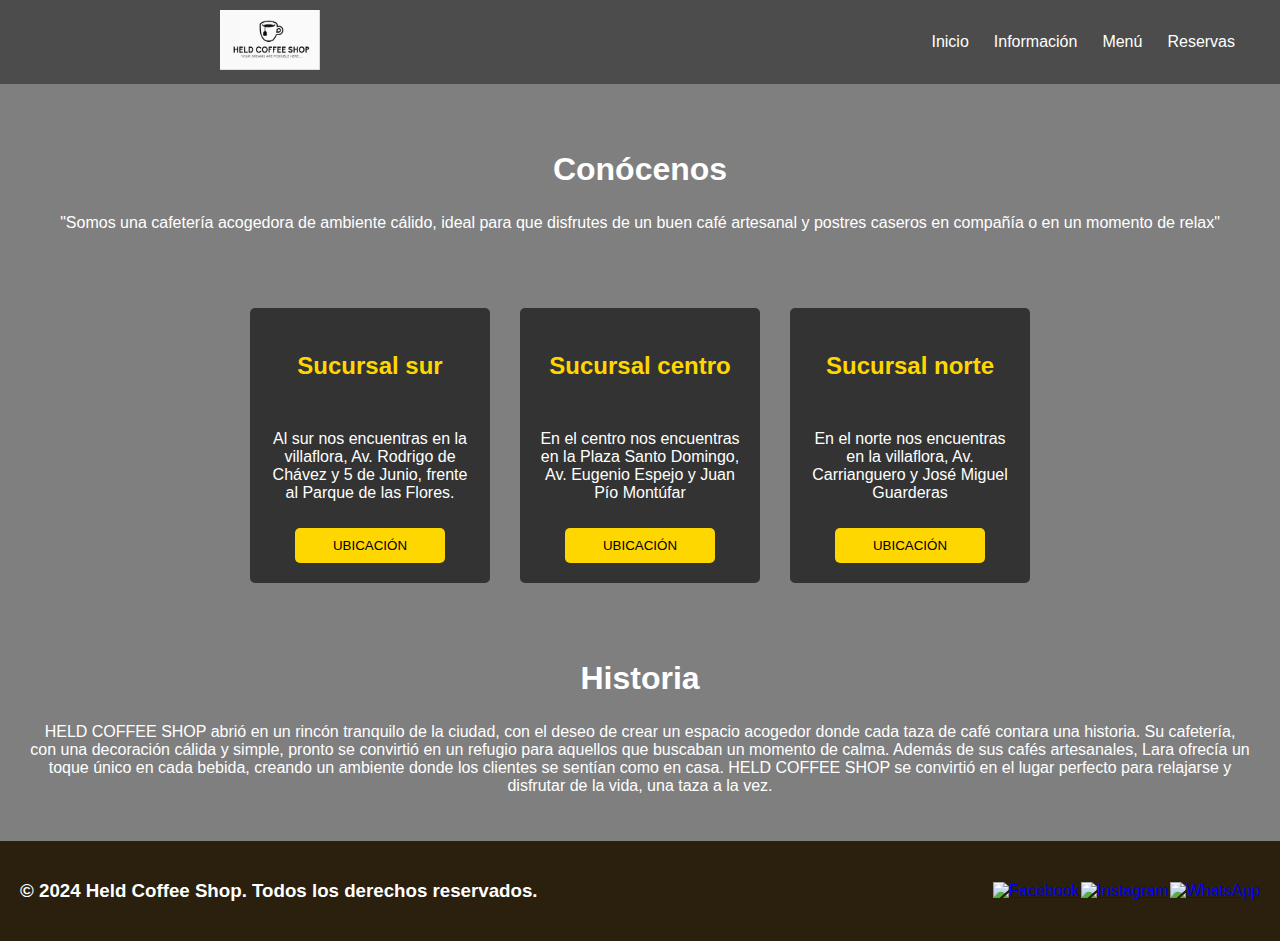
==== informacion.html @ 96dd5e1e "Add files via upload" ====
<!DOCTYPE html>
<html lang="es">
<head>
    <meta charset="UTF-8">
    <meta name="viewport" content="width=device-width, initial-scale=1.0">
    <title>HELD COFFEE SHOP</title>
    <link rel="icon" href="Sources\logo.png">
    <link rel="stylesheet" href="Styles\style.css">
</head>
<body>

    <header>
        <div class="logo">
            <img src="Sources\logo.png" alt="Logo Held Coffee Shop">
        </div>
        <nav>
            <ul>
                <li><a href="index.html">Inicio</a></li>
                <li><a href="informacion.html">Información</a></li>
                <li><a href="menu.html"> Menú</a></li>
                <li><a href="Reservas.html">Reservas</a></li>
            </ul>
        </nav>
    </header>

    <section class="conocenos">
        <h2>Conócenos</h2>
        <p>"Somos una cafetería acogedora de ambiente cálido, ideal para que disfrutes de un buen café artesanal y postres caseros en compañía o en un momento de relax"</p>
    </section>

    <section class="sucursales">
        <div class="sucursal">
            <h3>Sucursal sur</h3>
            <p>Al sur nos encuentras en la villaflora, Av. Rodrigo de Chávez y 5 de Junio, frente al Parque de las Flores.</p>
            <button>UBICACIÓN</button>
        </div>
        <div class="sucursal">
            <h3>Sucursal centro</h3>
            <p>En el centro nos encuentras en la Plaza Santo Domingo, Av. Eugenio Espejo y Juan Pío Montúfar</p>
            <button>UBICACIÓN</button>
        </div>
        <div class="sucursal">
            <h3>Sucursal norte</h3>
            <p>En el norte nos encuentras en la villaflora, Av. Carrianguero y José Miguel Guarderas</p>
            <button>UBICACIÓN</button>
        </div>
    </section>

    <section class="historia">
        <h2>Historia</h2>
        <p>HELD COFFEE SHOP abrió en un rincón tranquilo de la ciudad, con el deseo de crear un espacio acogedor donde cada taza de café contara una historia. Su cafetería, con una decoración cálida y simple, pronto se convirtió en un refugio para aquellos que buscaban un momento de calma. Además de sus cafés artesanales, Lara ofrecía un toque único en cada bebida, creando un ambiente donde los clientes se sentían como en casa. HELD COFFEE SHOP se convirtió en el lugar perfecto para relajarse y disfrutar de la vida, una taza a la vez.</p>
    </section>

<!-- Pie de pagina-->
<footer class="pie-pagina">
    <div class="footer-container">
        <div class="copyright">
            <h3>&copy; 2024 Held Coffee Shop. Todos los derechos reservados.</h3>
        </div>
        <div class="redes-sociales">
            <a href="https://www.facebook.com" target="_blank">
                <img src="https://static.vecteezy.com/system/resources/previews/018/930/476/non_2x/facebook-logo-facebook-icon-transparent-free-png.png" alt="Facebook" class="facebook-icon">
            </a>
            <a href="https://www.instagram.com/danna.mishelle._" target="_blank">
                <img src="https://1000marcas.net/wp-content/uploads/2019/11/Instagram-Logo-2016.png" alt="Instagram" class="insta-icon">
            </a>
            </a>
            <a href="https://wa.me/983203628" target="_blank">
                <img src="https://img.icons8.com/color/512/whatsapp.png" alt="WhatsApp" class="whatsapp-icon">
            </a>
        </div>
    </div>
</footer>

</body>
</html>
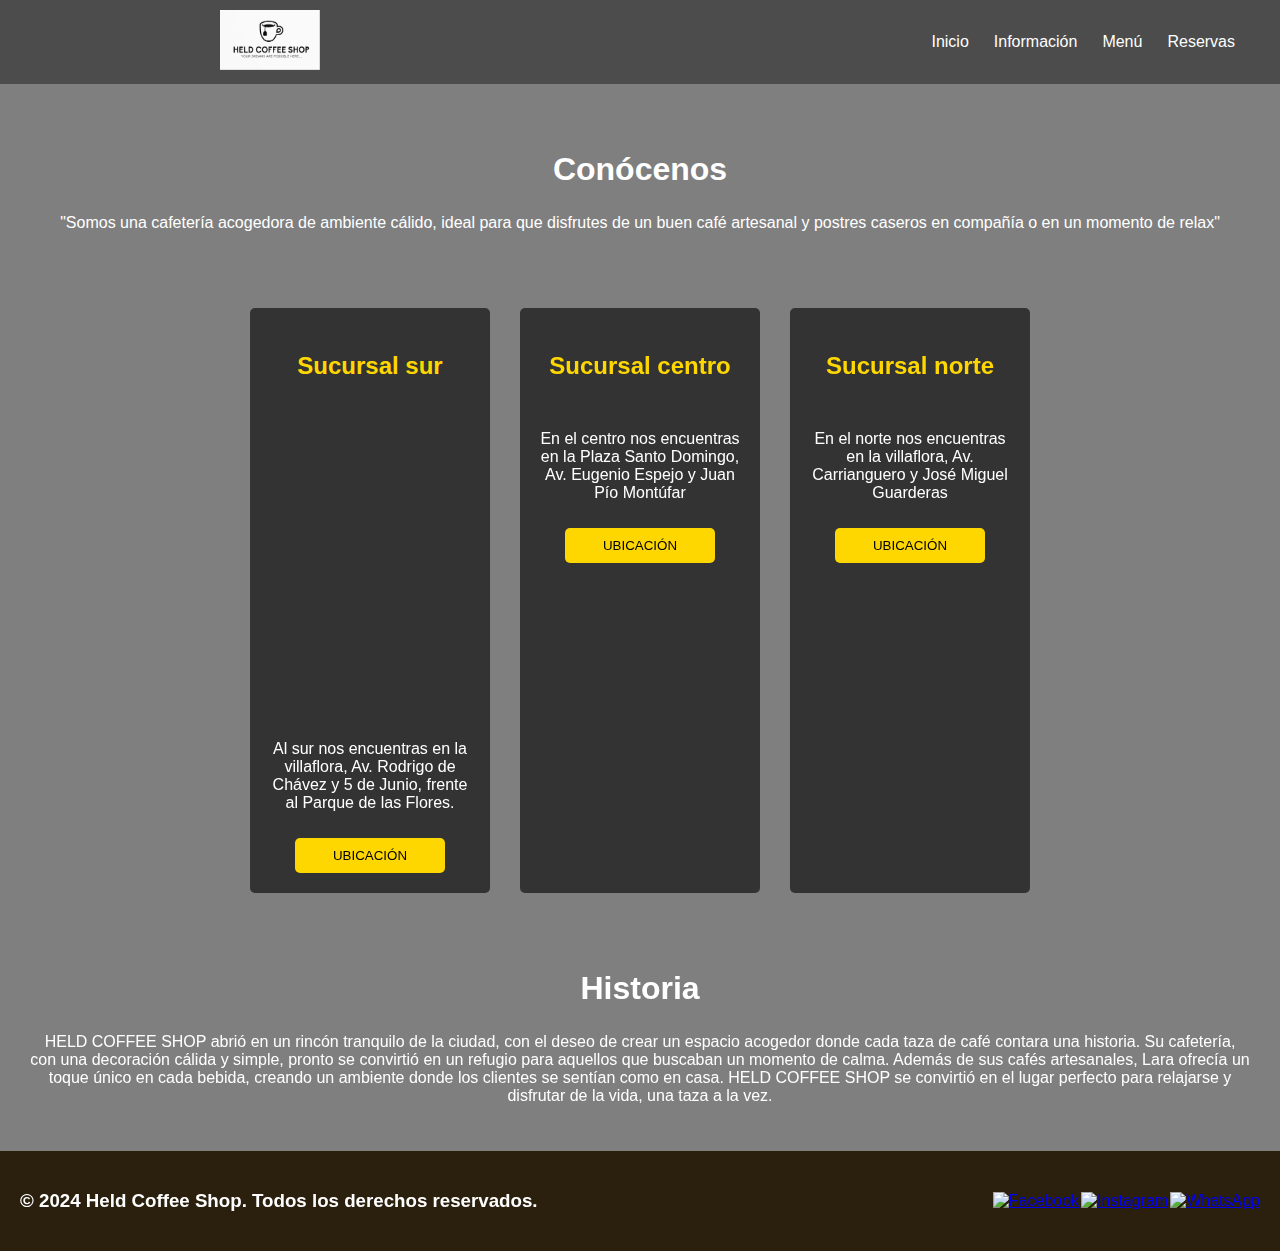
==== commit 7a37f9e2: "Update informacion.html" ====
--- a/informacion.html
+++ b/informacion.html
@@ -31,6 +31,7 @@
     <section class="sucursales">
         <div class="sucursal">
             <h3>Sucursal sur</h3>
+            <iframe src="https://www.google.com/maps/embed?pb=!1m18!1m12!1m3!1d3989.7835852704598!2d-78.52599482431526!3d-0.23908123537959805!2m3!1f0!2f0!3f0!3m2!1i1024!2i768!4f13.1!3m3!1m2!1s0x91d5990ad86ad003%3A0x7c6e856358210ed6!2sAv.%20Cinco%20de%20Junio%20%26%20Av%20Rodrigo%20de%20Ch%C3%A1vez%2C%20170111%20Quito!5e0!3m2!1ses!2sec!4v1731685744324!5m2!1ses!2sec" width="400" height="300" style="border:0;" allowfullscreen="" loading="lazy" referrerpolicy="no-referrer-when-downgrade"></iframe>
             <p>Al sur nos encuentras en la villaflora, Av. Rodrigo de Chávez y 5 de Junio, frente al Parque de las Flores.</p>
             <button>UBICACIÓN</button>
         </div>
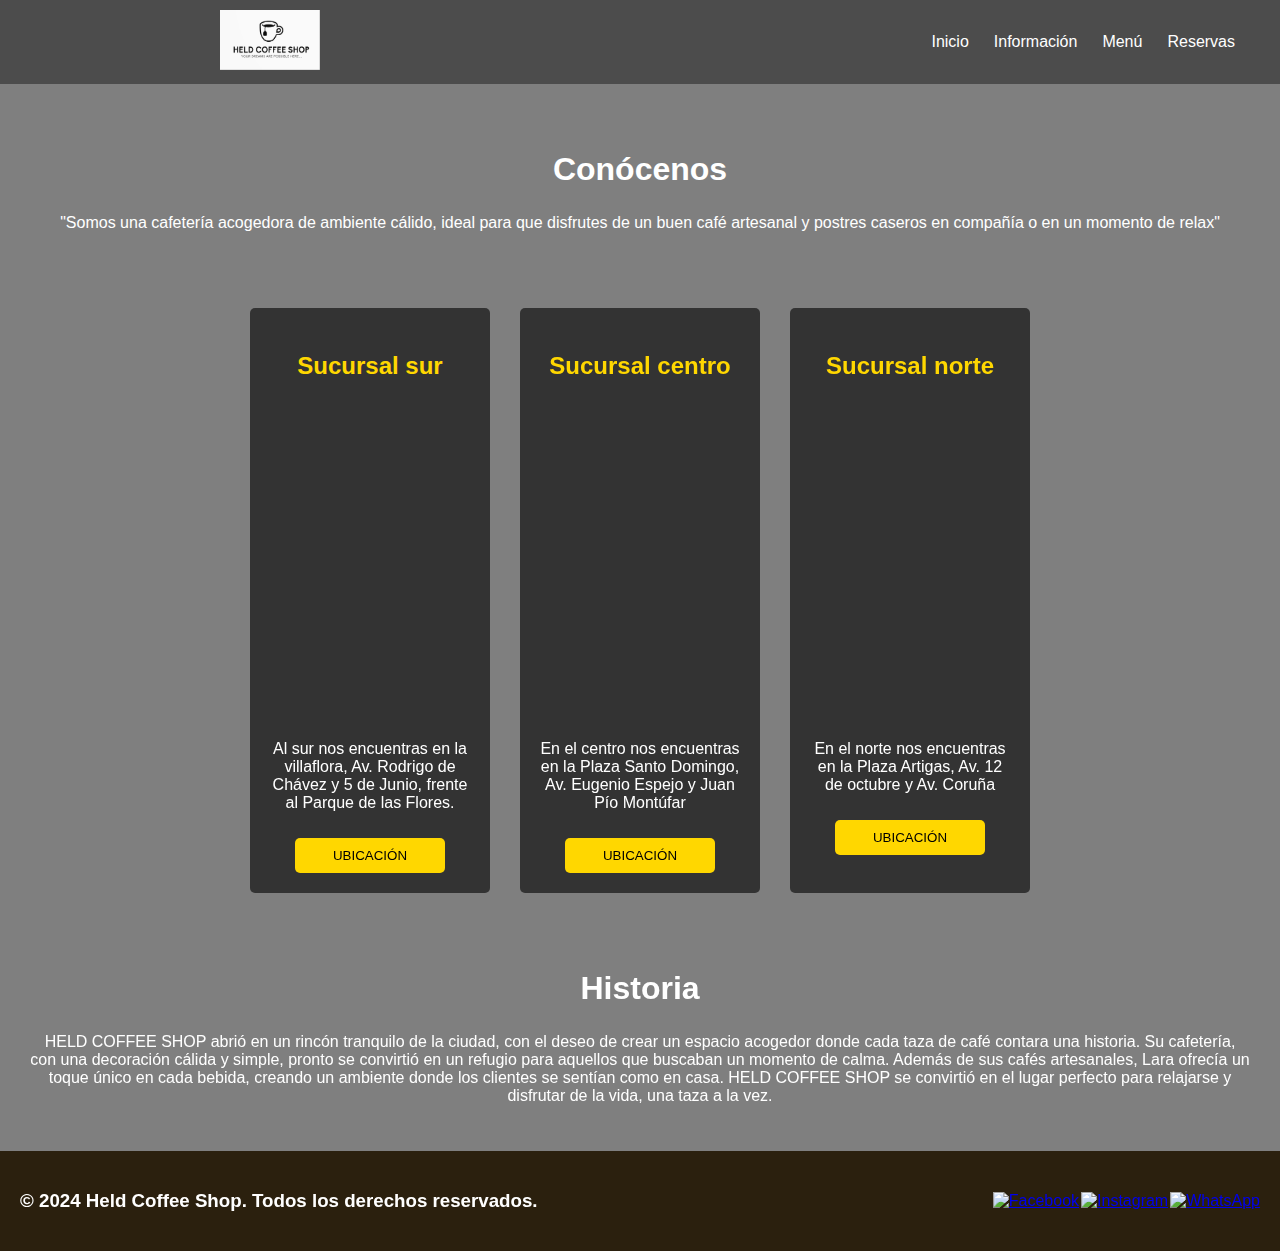
==== commit 6a4ad547: "Update informacion.html" ====
--- a/informacion.html
+++ b/informacion.html
@@ -37,12 +37,14 @@
         </div>
         <div class="sucursal">
             <h3>Sucursal centro</h3>
+            <iframe src="https://www.google.com/maps/embed?pb=!1m18!1m12!1m3!1d3989.7892241336017!2d-78.51612382431532!3d-0.2188162353924823!2m3!1f0!2f0!3f0!3m2!1i1024!2i768!4f13.1!3m3!1m2!1s0x91d59ba7ab143eb7%3A0x3a4ef2d39fe75e59!2sPlaza%20Santo%20Domingo!5e0!3m2!1ses!2sec!4v1731685833388!5m2!1ses!2sec" width="400" height="300" style="border:0;" allowfullscreen="" loading="lazy" referrerpolicy="no-referrer-when-downgrade"></iframe>
             <p>En el centro nos encuentras en la Plaza Santo Domingo, Av. Eugenio Espejo y Juan Pío Montúfar</p>
             <button>UBICACIÓN</button>
         </div>
         <div class="sucursal">
             <h3>Sucursal norte</h3>
-            <p>En el norte nos encuentras en la villaflora, Av. Carrianguero y José Miguel Guarderas</p>
+            <iframe src="https://www.google.com/maps/embed?pb=!1m18!1m12!1m3!1d3259.492728623111!2d-78.48138918648704!3d-0.20170673113073562!2m3!1f0!2f0!3f0!3m2!1i1024!2i768!4f13.1!3m3!1m2!1s0x91d59b00621dc977%3A0x20ae986207c07c62!2sPlaza%20Artigas!5e0!3m2!1ses!2sec!4v1731685888881!5m2!1ses!2sec" width="400" height="300" style="border:0;" allowfullscreen="" loading="lazy" referrerpolicy="no-referrer-when-downgrade"></iframe>
+            <p>En el norte nos encuentras en la Plaza Artigas, Av. 12 de octubre y Av. Coruña</p>
             <button>UBICACIÓN</button>
         </div>
     </section>
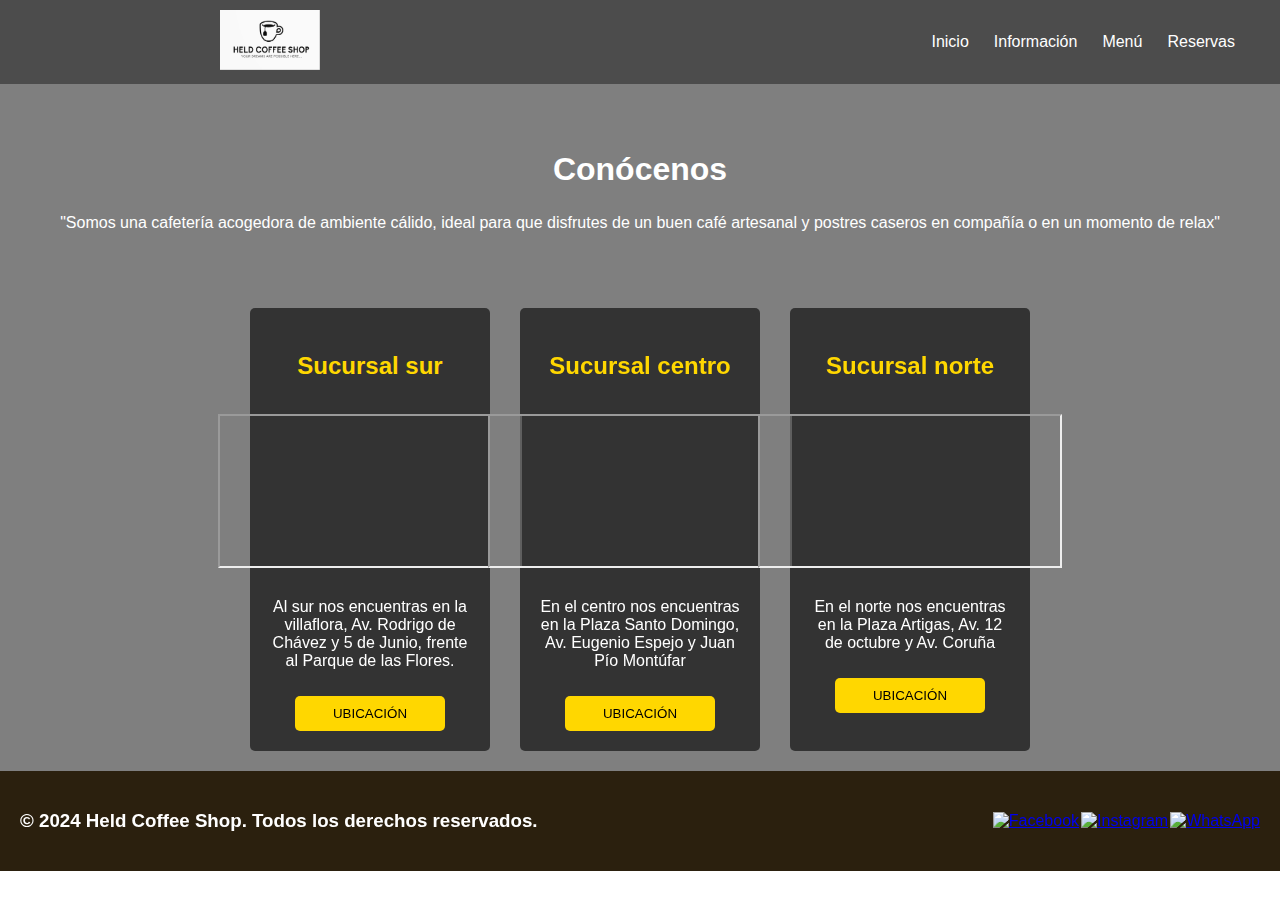
==== commit 34735d95: "Update informacion.html" ====
--- a/informacion.html
+++ b/informacion.html
@@ -28,31 +28,32 @@
         <p>"Somos una cafetería acogedora de ambiente cálido, ideal para que disfrutes de un buen café artesanal y postres caseros en compañía o en un momento de relax"</p>
     </section>
 
-    <section class="sucursales">
-        <div class="sucursal">
-            <h3>Sucursal sur</h3>
-            <iframe src="https://www.google.com/maps/embed?pb=!1m18!1m12!1m3!1d3989.7835852704598!2d-78.52599482431526!3d-0.23908123537959805!2m3!1f0!2f0!3f0!3m2!1i1024!2i768!4f13.1!3m3!1m2!1s0x91d5990ad86ad003%3A0x7c6e856358210ed6!2sAv.%20Cinco%20de%20Junio%20%26%20Av%20Rodrigo%20de%20Ch%C3%A1vez%2C%20170111%20Quito!5e0!3m2!1ses!2sec!4v1731685744324!5m2!1ses!2sec" width="400" height="300" style="border:0;" allowfullscreen="" loading="lazy" referrerpolicy="no-referrer-when-downgrade"></iframe>
-            <p>Al sur nos encuentras en la villaflora, Av. Rodrigo de Chávez y 5 de Junio, frente al Parque de las Flores.</p>
-            <button>UBICACIÓN</button>
+<section class="sucursales">
+    <div class="sucursal">
+        <h3>Sucursal sur</h3>
+        <div class="map-container">
+            <iframe src="https://www.google.com/maps/embed?pb=..." allowfullscreen="" loading="lazy"></iframe>
         </div>
-        <div class="sucursal">
-            <h3>Sucursal centro</h3>
-            <iframe src="https://www.google.com/maps/embed?pb=!1m18!1m12!1m3!1d3989.7892241336017!2d-78.51612382431532!3d-0.2188162353924823!2m3!1f0!2f0!3f0!3m2!1i1024!2i768!4f13.1!3m3!1m2!1s0x91d59ba7ab143eb7%3A0x3a4ef2d39fe75e59!2sPlaza%20Santo%20Domingo!5e0!3m2!1ses!2sec!4v1731685833388!5m2!1ses!2sec" width="400" height="300" style="border:0;" allowfullscreen="" loading="lazy" referrerpolicy="no-referrer-when-downgrade"></iframe>
-            <p>En el centro nos encuentras en la Plaza Santo Domingo, Av. Eugenio Espejo y Juan Pío Montúfar</p>
-            <button>UBICACIÓN</button>
+        <p>Al sur nos encuentras en la villaflora, Av. Rodrigo de Chávez y 5 de Junio, frente al Parque de las Flores.</p>
+        <button>UBICACIÓN</button>
+    </div>
+    <div class="sucursal">
+        <h3>Sucursal centro</h3>
+        <div class="map-container">
+            <iframe src="https://www.google.com/maps/embed?pb=..." allowfullscreen="" loading="lazy"></iframe>
         </div>
-        <div class="sucursal">
-            <h3>Sucursal norte</h3>
-            <iframe src="https://www.google.com/maps/embed?pb=!1m18!1m12!1m3!1d3259.492728623111!2d-78.48138918648704!3d-0.20170673113073562!2m3!1f0!2f0!3f0!3m2!1i1024!2i768!4f13.1!3m3!1m2!1s0x91d59b00621dc977%3A0x20ae986207c07c62!2sPlaza%20Artigas!5e0!3m2!1ses!2sec!4v1731685888881!5m2!1ses!2sec" width="400" height="300" style="border:0;" allowfullscreen="" loading="lazy" referrerpolicy="no-referrer-when-downgrade"></iframe>
-            <p>En el norte nos encuentras en la Plaza Artigas, Av. 12 de octubre y Av. Coruña</p>
-            <button>UBICACIÓN</button>
+        <p>En el centro nos encuentras en la Plaza Santo Domingo, Av. Eugenio Espejo y Juan Pío Montúfar</p>
+        <button>UBICACIÓN</button>
+    </div>
+    <div class="sucursal">
+        <h3>Sucursal norte</h3>
+        <div class="map-container">
+            <iframe src="https://www.google.com/maps/embed?pb=..." allowfullscreen="" loading="lazy"></iframe>
         </div>
-    </section>
-
-    <section class="historia">
-        <h2>Historia</h2>
-        <p>HELD COFFEE SHOP abrió en un rincón tranquilo de la ciudad, con el deseo de crear un espacio acogedor donde cada taza de café contara una historia. Su cafetería, con una decoración cálida y simple, pronto se convirtió en un refugio para aquellos que buscaban un momento de calma. Además de sus cafés artesanales, Lara ofrecía un toque único en cada bebida, creando un ambiente donde los clientes se sentían como en casa. HELD COFFEE SHOP se convirtió en el lugar perfecto para relajarse y disfrutar de la vida, una taza a la vez.</p>
-    </section>
+        <p>En el norte nos encuentras en la Plaza Artigas, Av. 12 de octubre y Av. Coruña</p>
+        <button>UBICACIÓN</button>
+    </div>
+</section>
 
 <!-- Pie de pagina-->
 <footer class="pie-pagina">
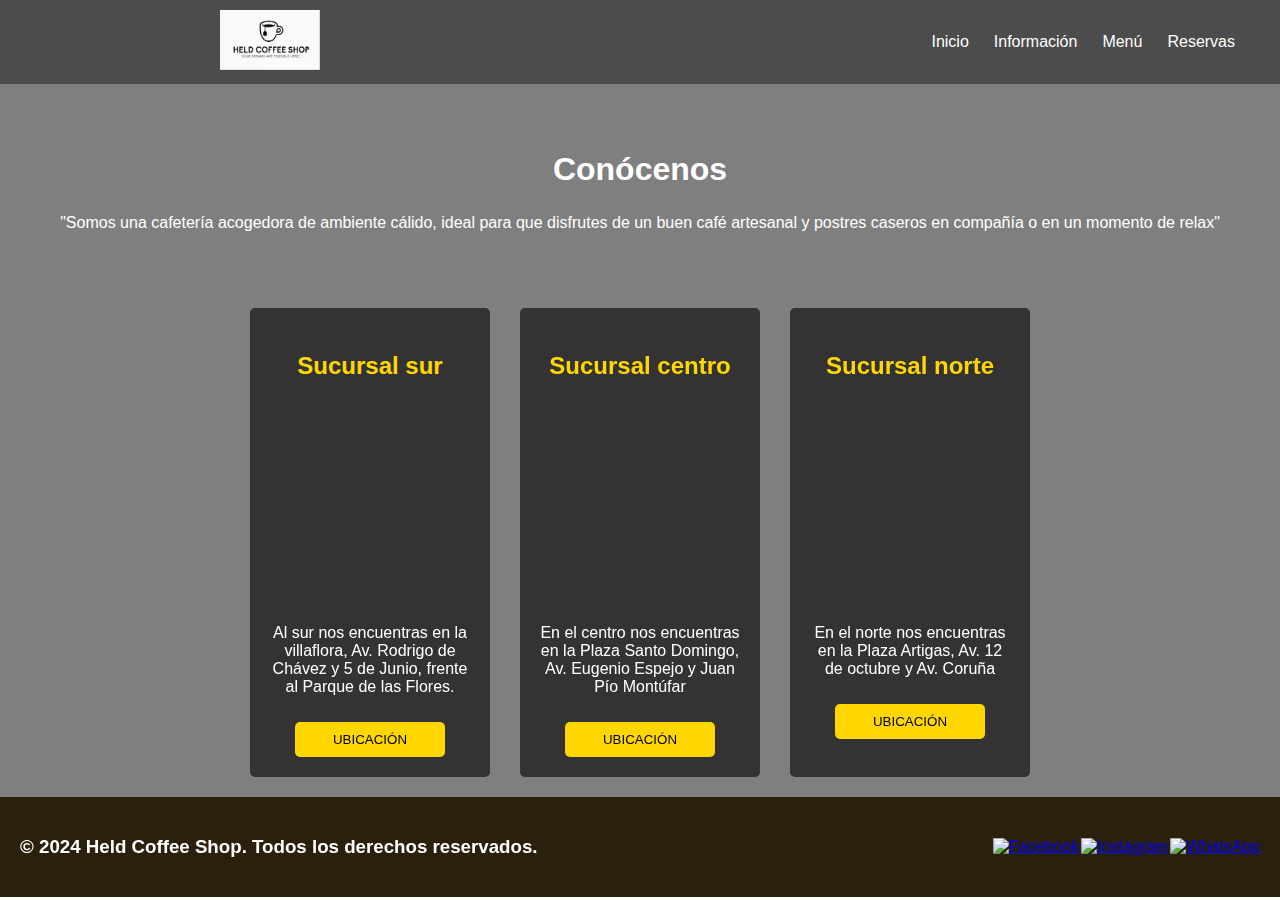
==== commit 96cf614e: "Update info" ====
--- a/informacion.html
+++ b/informacion.html
@@ -32,7 +32,7 @@
     <div class="sucursal">
         <h3>Sucursal sur</h3>
         <div class="map-container">
-            <iframe src="https://www.google.com/maps/embed?pb=..." allowfullscreen="" loading="lazy"></iframe>
+            <iframe src="https://www.google.com/maps/embed?pb=!1m18!1m12!1m3!1d3989.7835392682196!2d-78.52567942634947!3d-0.2392394997584052!2m3!1f0!2f0!3f0!3m2!1i1024!2i768!4f13.1!3m3!1m2!1s0x91d5990adc06fca5%3A0x85e30a742a6a7d7c!2sRodrigo%20de%20Chavez%20Y%205%20de%20Junio!5e0!3m2!1ses!2sec!4v1731954961559!5m2!1ses!2sec" width="220" height="180" style="border:0;" allowfullscreen="" loading="lazy" referrerpolicy="no-referrer-when-downgrade"></iframe>
         </div>
         <p>Al sur nos encuentras en la villaflora, Av. Rodrigo de Chávez y 5 de Junio, frente al Parque de las Flores.</p>
         <button>UBICACIÓN</button>
@@ -40,7 +40,7 @@
     <div class="sucursal">
         <h3>Sucursal centro</h3>
         <div class="map-container">
-            <iframe src="https://www.google.com/maps/embed?pb=..." allowfullscreen="" loading="lazy"></iframe>
+            <iframe src="https://www.google.com/maps/embed?pb=!1m18!1m12!1m3!1d1410.6034694425653!2d-78.51550359310141!3d-0.21922534566941357!2m3!1f0!2f0!3f0!3m2!1i1024!2i768!4f13.1!3m3!1m2!1s0x91d59a29f4ce75d1%3A0x72df29ec7cfd24be!2sCrepes%20Y%20Jugos%20Local%2014!5e0!3m2!1ses!2sec!4v1731955694541!5m2!1ses!2sec" width="220" height="180" style="border:0;" allowfullscreen="" loading="lazy" referrerpolicy="no-referrer-when-downgrade"></iframe>
         </div>
         <p>En el centro nos encuentras en la Plaza Santo Domingo, Av. Eugenio Espejo y Juan Pío Montúfar</p>
         <button>UBICACIÓN</button>
@@ -48,7 +48,7 @@
     <div class="sucursal">
         <h3>Sucursal norte</h3>
         <div class="map-container">
-            <iframe src="https://www.google.com/maps/embed?pb=..." allowfullscreen="" loading="lazy"></iframe>
+            <iframe src="https://www.google.com/maps/embed?pb=!1m18!1m12!1m3!1d249.36206961169808!2d-78.48288219139054!3d-0.20366577512588352!2m3!1f0!2f0!3f0!3m2!1i1024!2i768!4f13.1!3m3!1m2!1s0x91d59b2c65132a1f%3A0x8629798014ff70cc!2sCoati&#39;s%20Coffee%20Shop!5e0!3m2!1ses!2sec!4v1731955128998!5m2!1ses!2sec" width="220" height="180" style="border:0;" allowfullscreen="" loading="lazy" referrerpolicy="no-referrer-when-downgrade"></iframe>
         </div>
         <p>En el norte nos encuentras en la Plaza Artigas, Av. 12 de octubre y Av. Coruña</p>
         <button>UBICACIÓN</button>
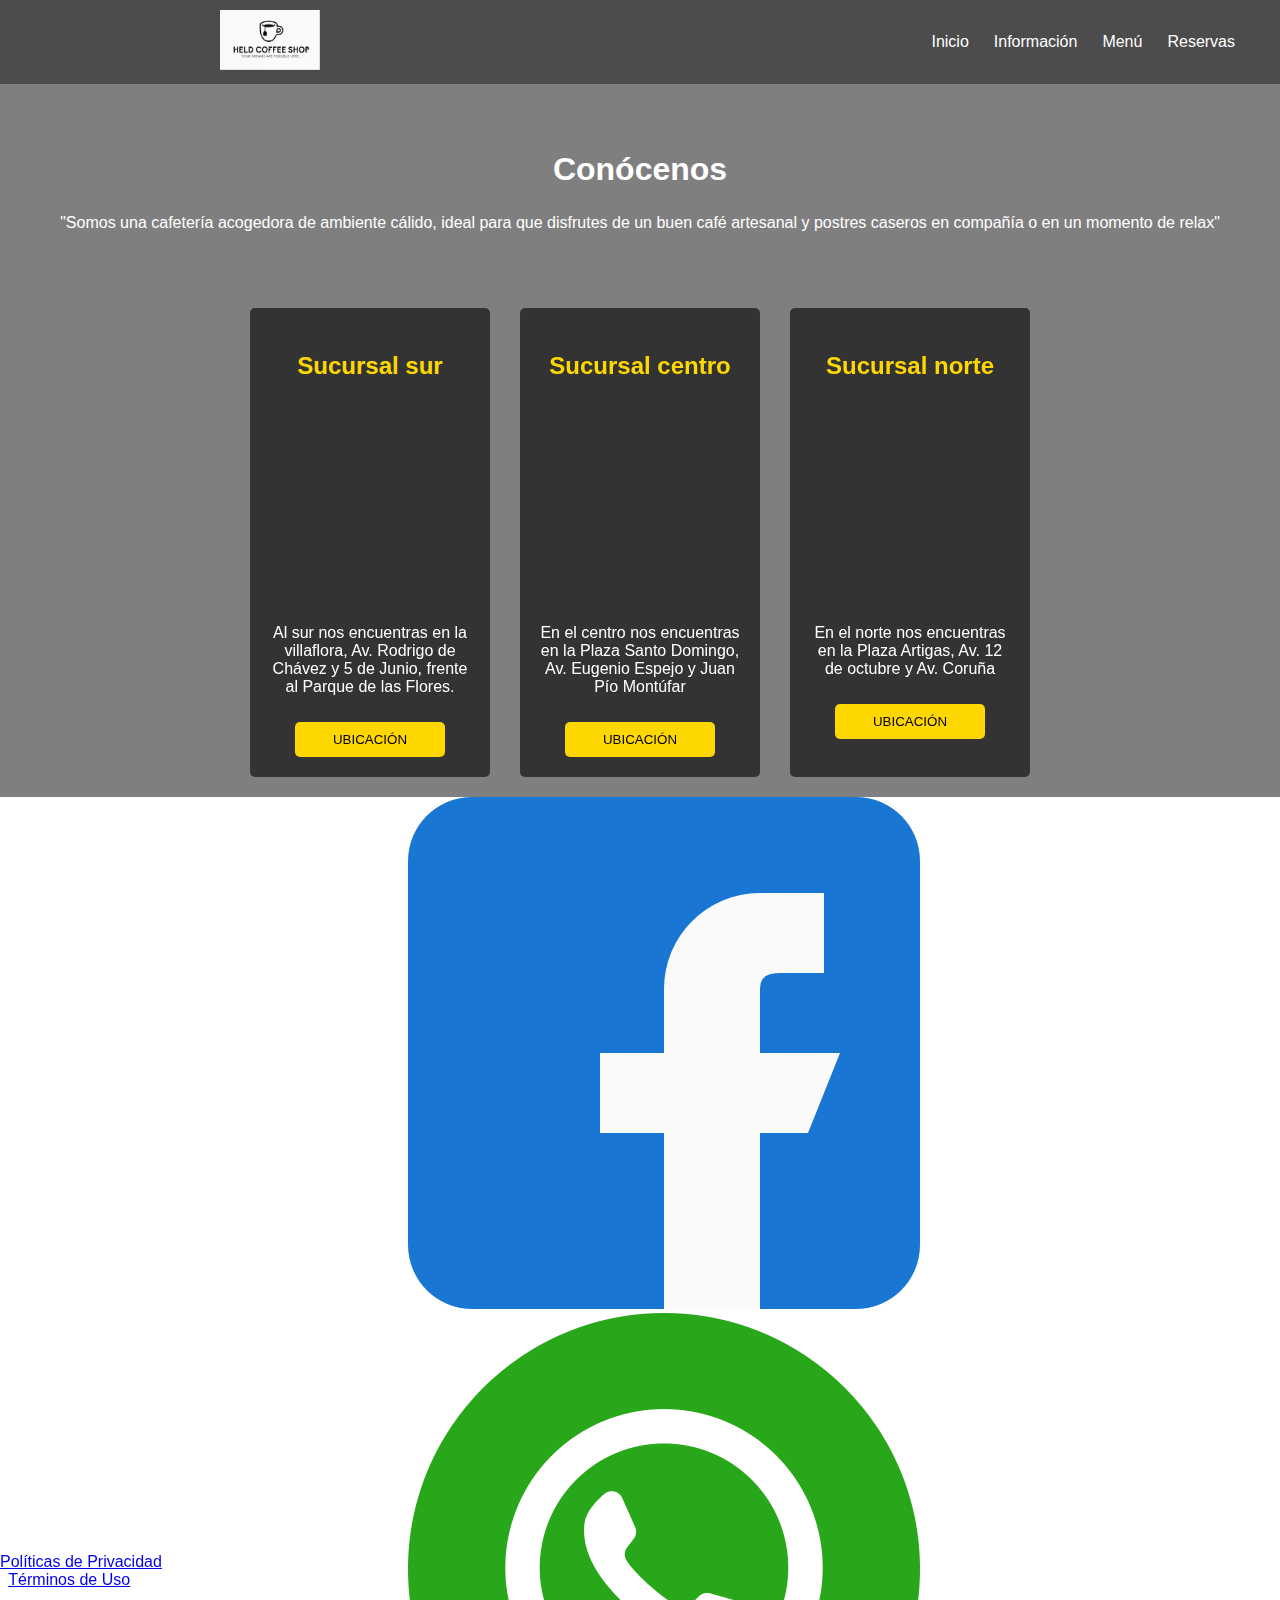
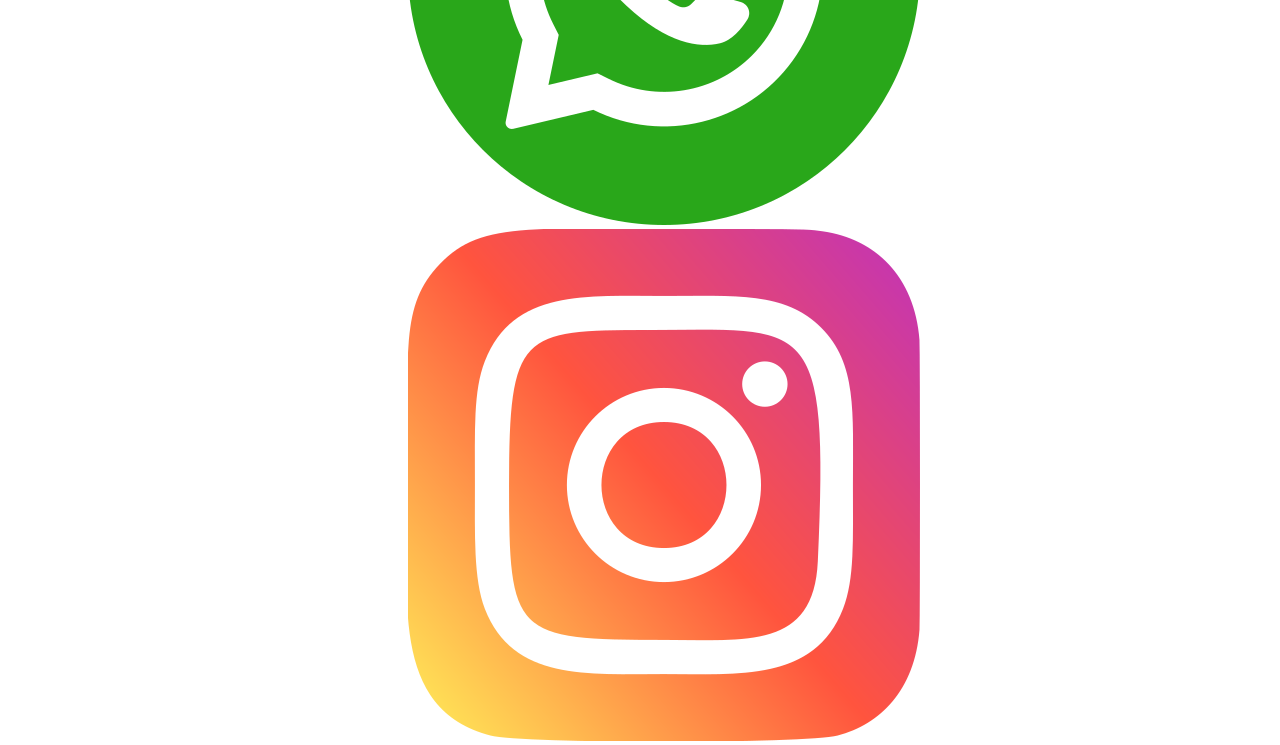
==== commit 223439a2: "Update informacion.html" ====
--- a/informacion.html
+++ b/informacion.html
@@ -55,22 +55,30 @@
     </div>
 </section>
 
-<!-- Pie de pagina-->
-<footer class="pie-pagina">
+    <!-- Pie de Página -->
+<footer class="footer">
     <div class="footer-container">
-        <div class="copyright">
-            <h3>&copy; 2024 Held Coffee Shop. Todos los derechos reservados.</h3>
+        <!-- Políticas y Términos -->
+        <div class="footer-section">
+            <a href="#" class="footer-link">Políticas de Privacidad</a> |
+            <a href="#" class="footer-link">Términos de Uso</a>
         </div>
-        <div class="redes-sociales">
-            <a href="https://www.facebook.com" target="_blank">
-                <img src="https://static.vecteezy.com/system/resources/previews/018/930/476/non_2x/facebook-logo-facebook-icon-transparent-free-png.png" alt="Facebook" class="facebook-icon">
+        
+        <!-- Copyright -->
+        <div class="footer-section">
+            <p>© 2024 HELD Coffee Shop. Todos los derechos reservados.</p>
+        </div>
+        
+        <!-- Redes Sociales -->
+        <div class="footer-section social-icons">
+            <a href="https://www.facebook.com/" target="_blank">
+                <img src="Sources/facebook.png" alt="Facebook" class="social-icon">
             </a>
-            <a href="https://www.instagram.com/danna.mishelle._" target="_blank">
-                <img src="https://1000marcas.net/wp-content/uploads/2019/11/Instagram-Logo-2016.png" alt="Instagram" class="insta-icon">
+            <a href="https://wa.me/963172208" target="_blank">
+                <img src="Sources/whatsapp.png" alt="WhatsApp" class="social-icon">
             </a>
-            </a>
-            <a href="https://wa.me/983203628" target="_blank">
-                <img src="https://img.icons8.com/color/512/whatsapp.png" alt="WhatsApp" class="whatsapp-icon">
+            <a href="https://www.instagram.com/" target="_blank">
+                <img src="Sources/instagram.png" alt="Instagram" class="social-icon">
             </a>
         </div>
     </div>
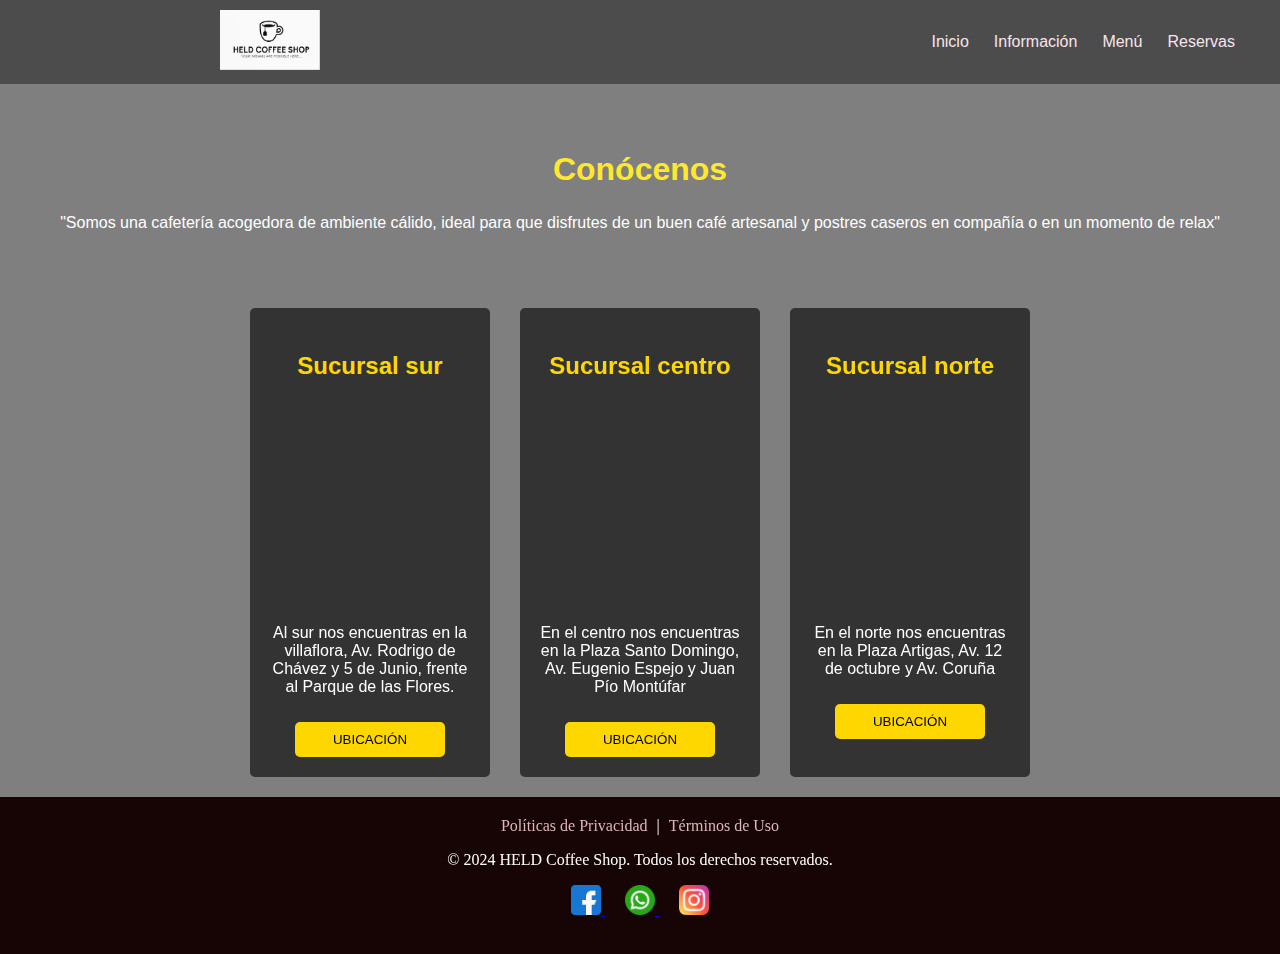
==== commit 284df01d: "Update informacion.html" ====
--- a/informacion.html
+++ b/informacion.html
@@ -25,7 +25,7 @@
 
     <section class="conocenos">
         <h2>Conócenos</h2>
-        <p>"Somos una cafetería acogedora de ambiente cálido, ideal para que disfrutes de un buen café artesanal y postres caseros en compañía o en un momento de relax"</p>
+        <p class = 'conocenos-p'>"Somos una cafetería acogedora de ambiente cálido, ideal para que disfrutes de un buen café artesanal y postres caseros en compañía o en un momento de relax"</p>
     </section>
 
 <section class="sucursales">
